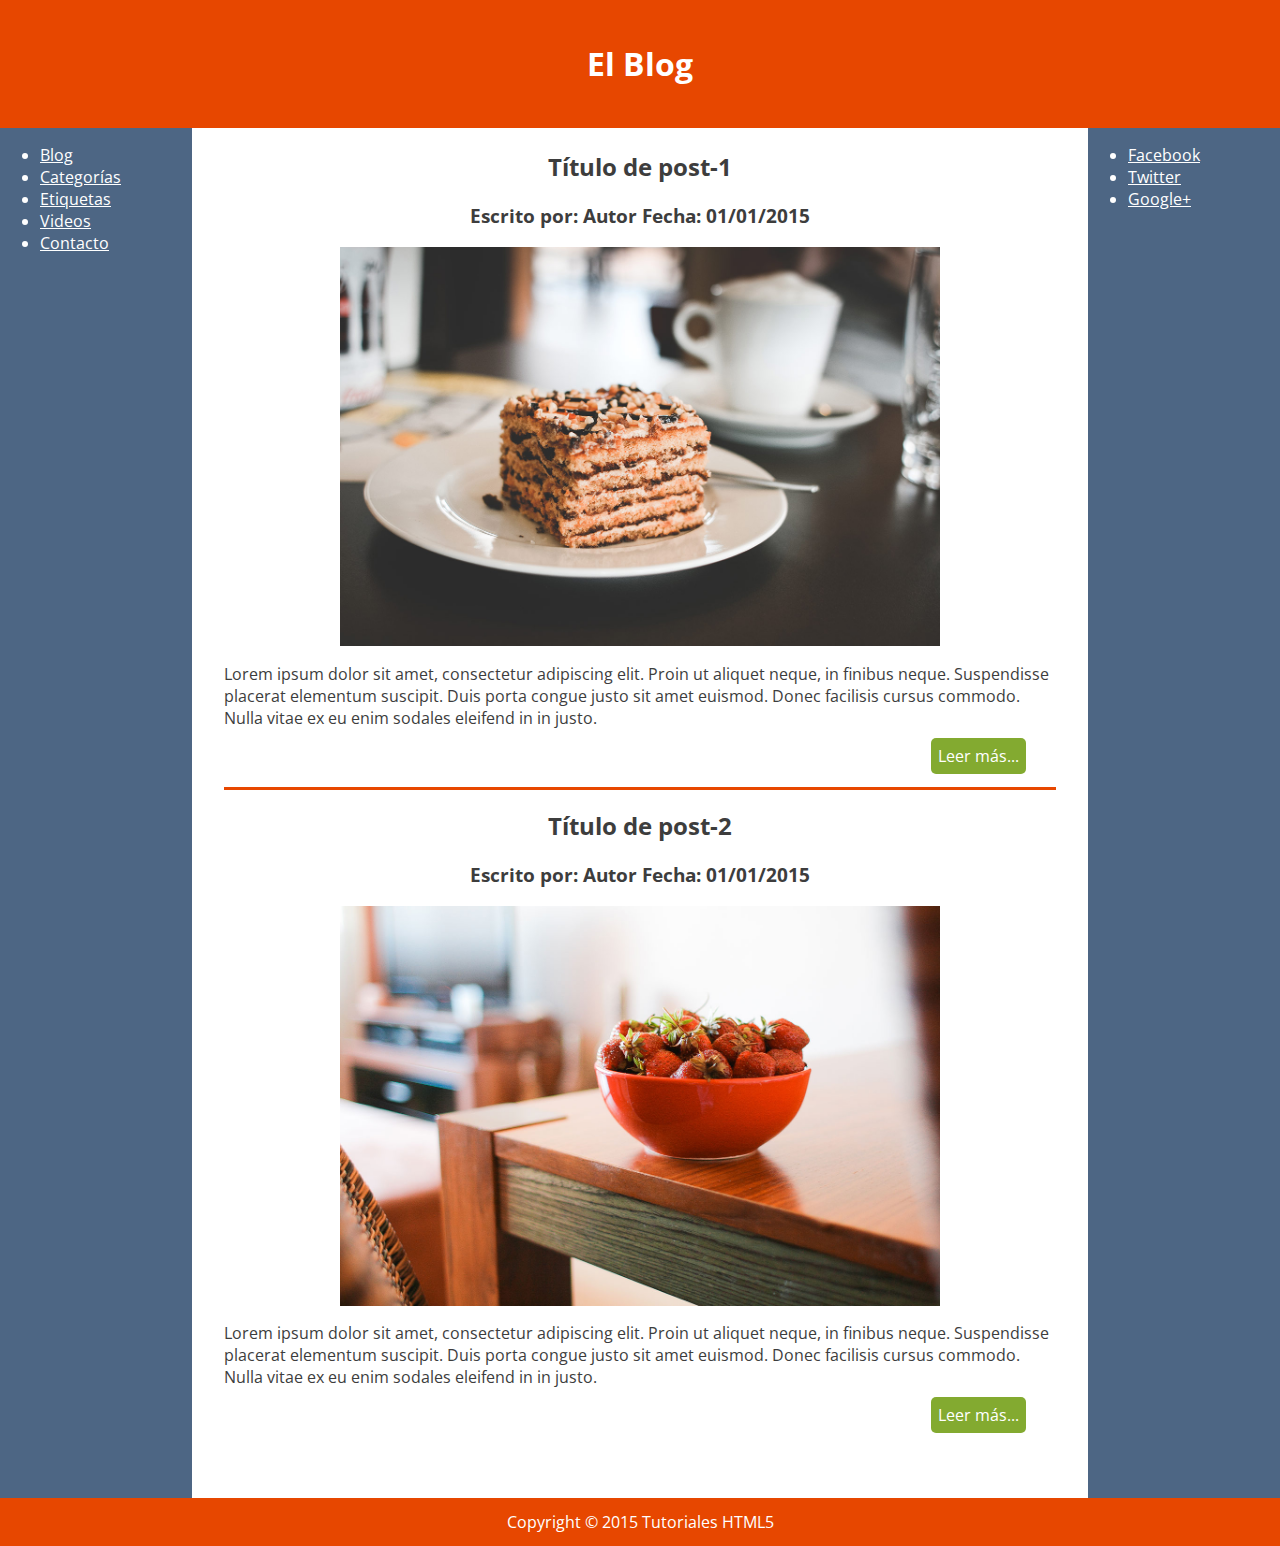
==== blog.html @ f097f1d2 "menu y sidebar dentro del div contenido" ====
<!DOCTYPE html>
<html>
    <head>
        <meta charset="utf-8" />
        <title>Tutoriales HTML5 - Blog</title>
        <link href='http://fonts.googleapis.com/css?family=Open+Sans:400,700,400italic,700italic' rel='stylesheet' type='text/css'>
        <link href="css/estilos.css" rel="stylesheet" type="text/css">
    </head>
    <body>
        <header class="titulo-pagina">
            <h1>El Blog</h1>
        </header>
        <div role="main" class="contenido">
            <nav class="menu">
                <ul>
                    <li><a href="#">Blog</a></li>
                    <li><a href="#">Categorías</a></li>
                    <li><a href="#">Etiquetas</a></li>
                    <li><a href="#">Videos</a></li>
                    <li><a href="#">Contacto</a></li>
                </ul>    
            </nav>
            <aside role="complementary" class="sidebar">
                <ul>
                    <li><a href="#">Facebook</a></li>
                    <li><a href="#">Twitter</a></li>
                    <li><a href="#">Google+</a></li>
                </ul>    
                <div class="anuncios"></div>
            </aside>
            <section class="contenedor-post">
                <header class="titulo-post">
                    <h2>Título de post-1</h2>
                    <h3>Escrito por: Autor Fecha: 01/01/2015</h3>
                </header>
                <div  class="imagen-post">
                    <img src="img/121.jpg"/>
                </div>    
                <article class="fragmento-post">
                    <p>Lorem ipsum dolor sit amet, consectetur adipiscing elit. Proin ut aliquet neque, in finibus neque. 
                        Suspendisse placerat elementum suscipit. Duis porta congue justo sit amet euismod. 
                        Donec facilisis cursus commodo. Nulla vitae ex eu enim sodales eleifend in in justo.</p>
                </article>
                <footer class="leer-mas"><a href="#">Leer más...</a></footer>
            </section>
            <section class="contenedor-post">
                <header class="titulo-post">
                    <h2>Título de post-2</h2>
                    <h3>Escrito por: Autor Fecha: 01/01/2015</h3>                    
                </header>
                <div  class="imagen-post">
                    <img src="img/16.jpg"/>
                </div>    
                <article class="fragmento-post">
                    <p>Lorem ipsum dolor sit amet, consectetur adipiscing elit. Proin ut aliquet neque, in finibus neque. 
                        Suspendisse placerat elementum suscipit. Duis porta congue justo sit amet euismod. 
                        Donec facilisis cursus commodo. Nulla vitae ex eu enim sodales eleifend in in justo.</p>
                </article>
                <footer class="leer-mas"><a href="#">Leer más...</a></footer>
            </section>
        </div>
        <footer class="footer">Copyright © 2015 Tutoriales HTML5</footer>
    </body>
</html>
---- css/estilos.css ----
/*ESTILOS PRINCIPALES*/
html{
    height: 100%;    
}

body{
    font-family: 'Open Sans', sans-serif;
    margin: 0;
    padding: 0;
    min-height: 100%;
    position: relative;
    padding-bottom: 100px;   
}

.titulo-pagina, .footer{
    background-color: #E74700;
    color: white;
    text-align: center;
}

.menu, .sidebar{
    background-color: #4D6684;
    color: white;
    width: 15%;
    margin-top: -22px;
}

.menu a, .sidebar a{
    color: white;
}

.titulo-pagina{
    line-height: 4;  
    margin-top: -21px;
}

.menu{
    float: left;
    bottom: 0;
    margin-top: 128px;
    position: absolute;
    top: 0;
}

.sidebar{
    left: 85%;
    bottom: 0;
    margin-top: 128px;
    position: absolute;
    top: 0;
}

.footer{
    width: 100%;
    position: absolute;
    line-height: 3;
    bottom: 0;

}

/*-----------------------------------------------------------------------------------------------------------------------------*/
/*PAGINA BLOG*/
.contenido{
    color: #3D3D3D;
    width: 100%;
    margin-left: auto;
    margin-right: auto;
    height: 100%;
}

.contenedor-post{
    margin-left: auto;
    margin-right: auto;
    border-bottom: 3px solid #E74700;
    width: 65%;
}

.contenedor-post:last-child{
    border-bottom: none;
}

.titulo-post{
    text-align: center;
}

.imagen-post{
    overflow: hidden;
    height: 400px;
    width: 600px;
    margin-left: auto;
    margin-right: auto;
}

.imagen-post img{
    transition: all 0.5s ease-in-out 0.1s;
    max-width: 100%;
}

.imagen-post img:hover{
    transform: scale(1.1);
}

.leer-mas{
    margin-bottom: 20px;
    margin-left: 85%;
}

.leer-mas a{
    color: white;    
    border: 1px solid transparent;
    border-radius: 5px;
    background-color: #83AA30; 
    padding: 6px;
    text-decoration: none;
}

.leer-mas a:hover{
    background-color: #526A1E;
}

/*-----------------------------------------------------------------------------------------------------------------------------*/
/*PAGINA POST*/


/*-----------------------------------------------------------------------------------------------------------------------------*/
/*PAGINA CONTACTO*/

.contacto{
    margin-left: auto;
    margin-right: auto;
    width: 65%;
}

.mensaje-contacto{
    background-color: #83aa30;
    border: 1px solid #83aa30;
    border-radius: 5px;
    color: white;
    margin-left: auto;
    margin-right: auto;
    margin-top: 40px;
    padding: 15px;
    text-align: center;
    width: 90%;
}

.formulario{
    width: 50%;
    margin-left: auto;
    margin-right: auto;
}

.boton-enviar{
    background-color: #83aa30;
    border: 1px solid #83aa30;
    border-radius: 5px;
    color: white;
    font-size: 15px;
    font-weight: bold;
    margin-left: 164px;
    margin-right: auto;
    padding: 6px;
    width: 100px;
}

.boton-enviar:hover{
    background-color: #526A1E;
    border-color: #526A1E;
}

#error-nombre, #error-email, #error-mensaje{
    color: red;
    font-weight: bold;
}

.mensaje-obligatorio{
    color: red;
    text-align: right;
}

input, textarea{
    font-family: 'Open Sans', sans-serif;
}

.asterisco, .asterisco-mensaje{
    color: red;
}

#nombre{
    margin-left: 5px;
}

#email{
    margin-left: 26px;
}

.asterisco-mensaje{
    float: right;
}
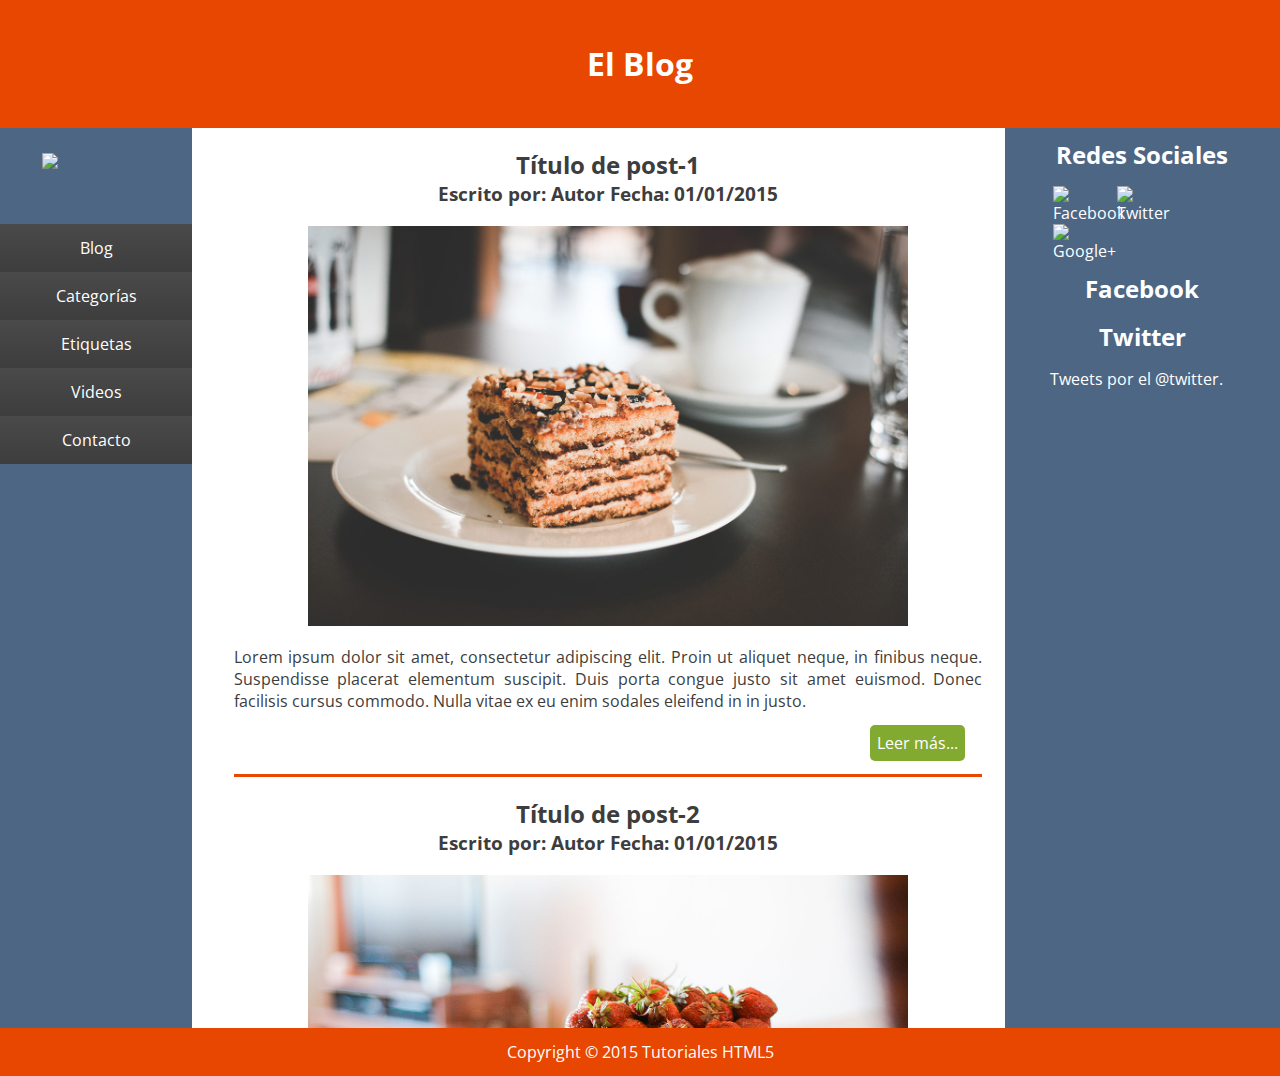
==== commit 84b196d6: "estilos de página/plugin sidebar/menu" ====
--- a/blog.html
+++ b/blog.html
@@ -5,6 +5,10 @@
         <title>Tutoriales HTML5 - Blog</title>
         <link href='http://fonts.googleapis.com/css?family=Open+Sans:400,700,400italic,700italic' rel='stylesheet' type='text/css'>
         <link href="css/estilos.css" rel="stylesheet" type="text/css">
+        <script type="application/javascript" src="javascript/jquery-1.11.3.min.js"></script>
+        <script type="application/javascript" src="javascript/menu.js"></script>
+        <script type="application/javascript" src="javascript/facebook.js"></script>
+        <script type="application/javascript" src="javascript/twitter.js"></script>
     </head>
     <body>
         <header class="titulo-pagina">
@@ -12,52 +16,97 @@
         </header>
         <div role="main" class="contenido">
             <nav class="menu">
+                <img class="logo" src="img/HTML5%20Logo.svg" />
                 <ul>
-                    <li><a href="#">Blog</a></li>
-                    <li><a href="#">Categorías</a></li>
-                    <li><a href="#">Etiquetas</a></li>
+                    <li><a href="blog.html">Blog</a></li>
+                    <li><span class="op-categorias">Categorías</span>
+                        <ul class="op-oculta">
+                            <li><a href="#">Tutoriales</a></li>
+                            <li><a href="#">Videotutoriales</a></li>
+                        </ul>
+                    </li>
+                    <li><span class="op-etiquetas">Etiquetas</span>
+                        <ul class="op-oculta">
+                            <li><a href="#">HTML5</a></li>
+                            <li><a href="#">CSS</a></li>
+                            <li><a href="#">Tutoriales</a></li>
+                            <li><a href="#">Videotutoriales</a></li>
+                        </ul>
+                    </li>
                     <li><a href="#">Videos</a></li>
-                    <li><a href="#">Contacto</a></li>
+                    <li><a href="contacto.html">Contacto</a></li>
                 </ul>    
             </nav>
+            <div class="wrap">
+                <section class="contenedor-post">
+                    <header class="titulo-post">
+                        <h2>Título de post-1</h2>
+                        <h3>Escrito por: Autor Fecha: 01/01/2015</h3>
+                    </header>
+                    <div  class="imagen-post">
+                        <img src="img/121.jpg"/>
+                    </div>    
+                    <article class="fragmento-post">
+                        <p>Lorem ipsum dolor sit amet, consectetur adipiscing elit. Proin ut aliquet neque, in finibus neque. 
+                            Suspendisse placerat elementum suscipit. Duis porta congue justo sit amet euismod. 
+                            Donec facilisis cursus commodo. Nulla vitae ex eu enim sodales eleifend in in justo.</p>
+                    </article>
+                    <footer class="leer-mas"><a href="#">Leer más...</a></footer>
+                </section>
+                <section class="contenedor-post">
+                    <header class="titulo-post">
+                        <h2>Título de post-2</h2>
+                        <h3>Escrito por: Autor Fecha: 01/01/2015</h3>                    
+                    </header>
+                    <div  class="imagen-post">
+                        <img src="img/16.jpg"/>
+                    </div>    
+                    <article class="fragmento-post">
+                        <p>Lorem ipsum dolor sit amet, consectetur adipiscing elit. Proin ut aliquet neque, in finibus neque. 
+                            Suspendisse placerat elementum suscipit. Duis porta congue justo sit amet euismod. 
+                            Donec facilisis cursus commodo. Nulla vitae ex eu enim sodales eleifend in in justo.</p>
+                    </article>
+                    <footer class="leer-mas"><a href="#">Leer más...</a></footer>
+                </section>
+                <section class="contenedor-post">
+                    <header class="titulo-post">
+                        <h2>Título de post-3</h2>
+                        <h3>Escrito por: Autor Fecha: 01/01/2015</h3>
+                    </header>
+                    <div  class="imagen-post">
+                        <img src="img/121.jpg"/>
+                    </div>    
+                    <article class="fragmento-post">
+                        <p>Lorem ipsum dolor sit amet, consectetur adipiscing elit. Proin ut aliquet neque, in finibus neque. 
+                            Suspendisse placerat elementum suscipit. Duis porta congue justo sit amet euismod. 
+                            Donec facilisis cursus commodo. Nulla vitae ex eu enim sodales eleifend in in justo.</p>
+                    </article>
+                    <footer class="leer-mas"><a href="#">Leer más...</a></footer>
+                </section>    
+            </div>
             <aside role="complementary" class="sidebar">
-                <ul>
-                    <li><a href="#">Facebook</a></li>
-                    <li><a href="#">Twitter</a></li>
-                    <li><a href="#">Google+</a></li>
-                </ul>    
+                <div class = "redes-sociales">
+                    <h2>Redes Sociales</h2>
+                    <ul>
+                        <li><a href="#"><img src="img/facebook-square.svg" title="Facebook" /></a></li>
+                        <li><a href="#"><img src="img/twitter.svg" title="Twitter" /></a></li>
+                        <li><a href="#"><img src="img/googleplus-square.svg"  title="Google+" /></a></li>
+                    </ul>    
+                </div>
+                <div class="redes-sociales">
+                    <h2>Facebook</h2>
+                    <div class="facebook">
+                        <div class="facebook"><div class="fb-page" data-href="https://www.facebook.com/facebook"
+   data-height = "130" data-hide-cover="false" data-show-facepile="false" 
+  data-show-posts="false"></div></div>                        
+                    </div>
+                    <h2>Twitter</h2>
+                    <div class="twitter">
+                        <a class="twitter-timeline"  href="https://twitter.com/twitter" data-widget-id="607341959796002816">Tweets por el @twitter.</a>                 
+                    </div>
+                </div>
                 <div class="anuncios"></div>
             </aside>
-            <section class="contenedor-post">
-                <header class="titulo-post">
-                    <h2>Título de post-1</h2>
-                    <h3>Escrito por: Autor Fecha: 01/01/2015</h3>
-                </header>
-                <div  class="imagen-post">
-                    <img src="img/121.jpg"/>
-                </div>    
-                <article class="fragmento-post">
-                    <p>Lorem ipsum dolor sit amet, consectetur adipiscing elit. Proin ut aliquet neque, in finibus neque. 
-                        Suspendisse placerat elementum suscipit. Duis porta congue justo sit amet euismod. 
-                        Donec facilisis cursus commodo. Nulla vitae ex eu enim sodales eleifend in in justo.</p>
-                </article>
-                <footer class="leer-mas"><a href="#">Leer más...</a></footer>
-            </section>
-            <section class="contenedor-post">
-                <header class="titulo-post">
-                    <h2>Título de post-2</h2>
-                    <h3>Escrito por: Autor Fecha: 01/01/2015</h3>                    
-                </header>
-                <div  class="imagen-post">
-                    <img src="img/16.jpg"/>
-                </div>    
-                <article class="fragmento-post">
-                    <p>Lorem ipsum dolor sit amet, consectetur adipiscing elit. Proin ut aliquet neque, in finibus neque. 
-                        Suspendisse placerat elementum suscipit. Duis porta congue justo sit amet euismod. 
-                        Donec facilisis cursus commodo. Nulla vitae ex eu enim sodales eleifend in in justo.</p>
-                </article>
-                <footer class="leer-mas"><a href="#">Leer más...</a></footer>
-            </section>
         </div>
         <footer class="footer">Copyright © 2015 Tutoriales HTML5</footer>
     </body>
--- a/css/estilos.css
+++ b/css/estilos.css
@@ -1,15 +1,13 @@
-/*ESTILOS PRINCIPALES*/
-html{
-    height: 100%;    
-}
-
-body{
-    font-family: 'Open Sans', sans-serif;
+/*ESTILOS PRINCIPALES----------------------------------------------------------------------------------------------------------------*/
+*{
     margin: 0;
     padding: 0;
-    min-height: 100%;
-    position: relative;
-    padding-bottom: 100px;   
+}
+
+html, body{
+    font-family: 'Open Sans', sans-serif;
+    height: 100%;
+    color: #3D3D3D;       
 }
 
 .titulo-pagina, .footer{
@@ -18,61 +16,139 @@
     text-align: center;
 }
 
-.menu, .sidebar{
-    background-color: #4D6684;
-    color: white;
-    width: 15%;
-    margin-top: -22px;
-}
-
-.menu a, .sidebar a{
-    color: white;
-}
-
 .titulo-pagina{
-    line-height: 4;  
-    margin-top: -21px;
-}
-
-.menu{
-    float: left;
-    bottom: 0;
-    margin-top: 128px;
-    position: absolute;
-    top: 0;
-}
-
-.sidebar{
-    left: 85%;
-    bottom: 0;
-    margin-top: 128px;
-    position: absolute;
-    top: 0;
+    line-height: 4;      
 }
 
 .footer{
     width: 100%;
     position: absolute;
     line-height: 3;
+    clear: both;
+}
+
+.logo{
+    margin-left: 42px;
+    margin-top: 25px;
+    width: 120px;
+}
+
+.contenido{
+    height: 100%;
+    
+}
+
+.wrap{
+    display: inline-block;
+    float: left;
+    margin-left: auto;
+    margin-right: auto;
+    max-height: 100%;
+    width: 65%;
+    overflow-y: scroll;
+}
+
+/*Columna Izquierda (Menú)*/
+.menu{
+    background-color: #4D6684;
+    color: white;
+    width: 15%;
+    float: left;
+    height:100%;
+}
+
+.menu a, .sidebar a{
+    color: white;
+    text-decoration: none;
+}
+
+.menu li{
+    list-style-type: none;
+    line-height: 3;
+    text-align: center;
+    background: linear-gradient(#4A4A4A, #3D3D3D);
+}
+
+.menu li.active ul{
+    display: block;
+    
+}
+
+.menu ul{
+    margin-top: 50px;
+    padding: 0;
+    text-align: center;
+    border-top-right-radius: 5px;
+    border-top-left-radius: 5px;
+}
+
+.menu ul ul.op-oculta{
+    display: none;
+    margin-top: 0;
+    
+}
+
+.op-categorias, .op-etiquetas{
+    cursor: pointer;
+}
+
+.op-oculta li a, .op-oculta li a{
+    display: block;
+    transition: all 0.15s;  
+    background-color: #898989;
+}
+
+.op-oculta li a:hover, .op-oculta a:hover{
+    background: #1499D3;
+    border-left: 5px solid #E74700;
+}
+
+
+/*Columna Derecha (Sidebar)*/
+.sidebar{
+    background-color: #4D6684;
+    color: white;
+    width: 21.5%;    
+    float: left;
+    height: 100%;
+    margin-left: -1.5%;
+}
+
+.sidebar h2{
+    text-align: center;
+    margin-bottom: 15px;
+    margin-top: 10px;
+}
+
+.sidebar ul{
+    padding: 0;
+    width: 65%;
+    margin-left: auto;
+    margin-right: auto;
+}
+
+.sidebar ul li{
+    list-style-type: none;
+    width: 60px;
+    margin-right: auto;
+    margin-left: auto;
+    display: inline-block;
+}
+
+.twitter{
     bottom: 0;
-
-}
-
-/*-----------------------------------------------------------------------------------------------------------------------------*/
+    margin-left: auto;
+    margin-right: auto;
+    width: 185px;
+}
+
 /*PAGINA BLOG*/
-.contenido{
-    color: #3D3D3D;
-    width: 100%;
-    margin-left: auto;
-    margin-right: auto;
-    height: 100%;
-}
-
 .contenedor-post{
-    margin-left: auto;
-    margin-right: auto;
-    border-bottom: 3px solid #E74700;
-    width: 65%;
+    border-bottom: 3px solid #e74700;
+    margin-left: auto;
+    margin-right: auto;
+    width: 90%;
+    margin-top: 20px;
 }
 
 .contenedor-post:last-child{
@@ -89,6 +165,7 @@
     width: 600px;
     margin-left: auto;
     margin-right: auto;
+    margin-top: 20px;
 }
 
 .imagen-post img{
@@ -98,6 +175,12 @@
 
 .imagen-post img:hover{
     transform: scale(1.1);
+}
+
+.fragmento-post{
+    margin-bottom: 20px;
+    margin-top: 20px;
+    text-align: justify;
 }
 
 .leer-mas{
@@ -118,17 +201,82 @@
     background-color: #526A1E;
 }
 
-/*-----------------------------------------------------------------------------------------------------------------------------*/
-/*PAGINA POST*/
-
-
-/*-----------------------------------------------------------------------------------------------------------------------------*/
-/*PAGINA CONTACTO*/
-
+/*PAGINA POST------------------------------------------------------------------------------------------------------------------*/
+.post, .comentarios{
+    margin-left: auto;
+    margin-right: auto;
+    width: 90%;
+}
+
+.post{
+    border-bottom: 3px solid #E74700;
+}
+
+.post header{
+    margin-bottom: 10px;
+    margin-top: 20px;
+    font-style: oblique;
+}
+
+.contenido-post{
+    margin-top: 15px;
+    text-align: justify;
+}
+
+.categorias, .etiquetas, .recomendaciones{
+    margin-top: 15px;
+}
+
+.categorias ul, .etiquetas ul, .recomendaciones ul{
+    list-style-type: none;
+}
+
+.categorias ul li, .etiquetas ul li{
+    display: inline;
+    margin-right: 10px;
+}
+
+.recomendaciones{
+    margin-bottom: 20px;
+}
+
+.recomendaciones ul{
+}
+
+#comentarios-enviados h3{
+    color: #E74700;
+}
+
+.comentario{
+    border-bottom: 2px solid #83AA30;
+    margin-top: 10px;
+}
+
+.comentario:last-child{
+    border-bottom: none;
+}
+
+.formulario-comentarios{
+    width: 55%;
+    margin-left: auto;
+    margin-right: auto;
+}
+
+.formulario-comentarios p{
+    margin-bottom: 15px;
+}
+
+.categorias h4, .etiquetas h4, .recomendaciones h4{
+    color: #83AA30;    
+}
+
+
+
+/*PAGINA CONTACTO--------------------------------------------------------------------------------------------------------------*/
 .contacto{
     margin-left: auto;
     margin-right: auto;
-    width: 65%;
+    margin-top: 30px;
 }
 
 .mensaje-contacto{
@@ -138,7 +286,7 @@
     color: white;
     margin-left: auto;
     margin-right: auto;
-    margin-top: 40px;
+    //margin-top: 40px;
     padding: 15px;
     text-align: center;
     width: 90%;
@@ -148,7 +296,17 @@
     width: 50%;
     margin-left: auto;
     margin-right: auto;
-}
+    margin-top: 20px;
+}
+
+.formulario label{
+    font-weight: bold;
+}
+
+.formulario p{
+    margin-bottom: 15px;
+}
+
 
 .boton-enviar{
     background-color: #83aa30;
@@ -161,6 +319,7 @@
     margin-right: auto;
     padding: 6px;
     width: 100px;
+    margin-top: 20px;
 }
 
 .boton-enviar:hover{
@@ -176,14 +335,34 @@
 .mensaje-obligatorio{
     color: red;
     text-align: right;
+    font-weight: bold;
+}
+
+input{
+    font-size: 15px;
 }
 
 input, textarea{
     font-family: 'Open Sans', sans-serif;
+    
+}
+
+
+input:focus:invalid, textarea:focus:invalid{
+    background: #fff url(../img/invalid.png) no-repeat 98% center;
+    box-shadow: 0 0 5px #d45252;
+    border-color: #b03535
+}
+
+input:focus:valid, textarea:focus:valid{
+    background: #fff url(../img/valid.png) no-repeat 98% center;
+    box-shadow: 0 0 5px #5cd053;
+    border-color: #28921f;
 }
 
 .asterisco, .asterisco-mensaje{
     color: red;
+    font-weight: bold;
 }
 
 #nombre{
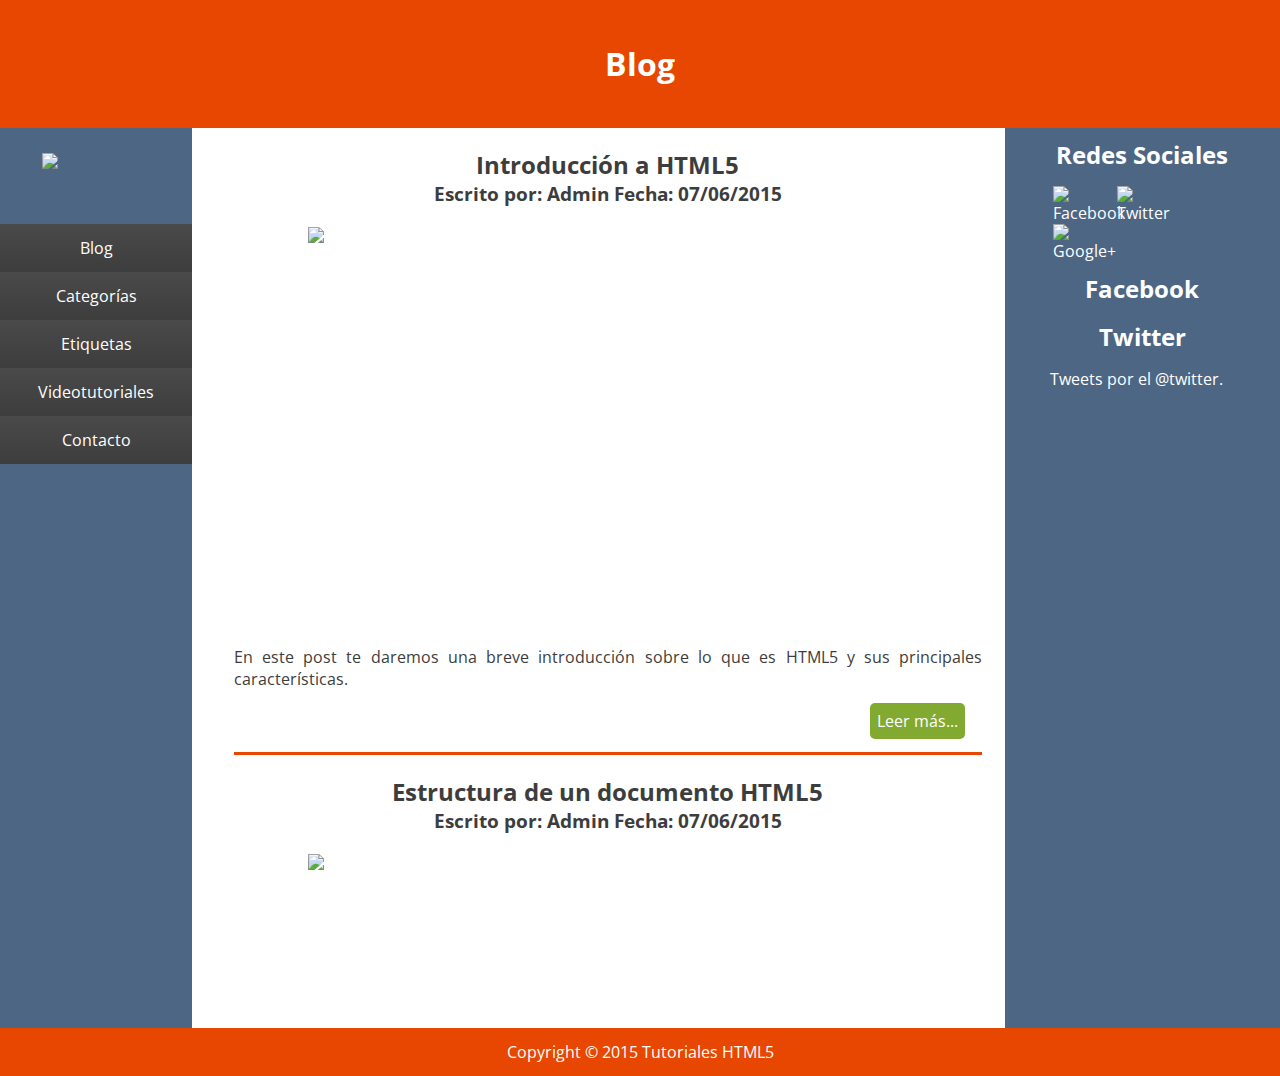
==== commit e47bc99e: "creación de posts" ====
--- a/blog.html
+++ b/blog.html
@@ -9,10 +9,11 @@
         <script type="application/javascript" src="javascript/menu.js"></script>
         <script type="application/javascript" src="javascript/facebook.js"></script>
         <script type="application/javascript" src="javascript/twitter.js"></script>
+        <link rel="icon" href="img/favicon.ico">
     </head>
     <body>
         <header class="titulo-pagina">
-            <h1>El Blog</h1>
+            <h1>Blog</h1>
         </header>
         <div role="main" class="contenido">
             <nav class="menu">
@@ -33,56 +34,77 @@
                             <li><a href="#">Videotutoriales</a></li>
                         </ul>
                     </li>
-                    <li><a href="#">Videos</a></li>
+                    <li><a href="#">Videotutoriales</a></li>
                     <li><a href="contacto.html">Contacto</a></li>
                 </ul>    
             </nav>
             <div class="wrap">
                 <section class="contenedor-post">
                     <header class="titulo-post">
-                        <h2>Título de post-1</h2>
-                        <h3>Escrito por: Autor Fecha: 01/01/2015</h3>
+                        <h2>Introducción a HTML5</h2>
+                        <h3>Escrito por: Admin Fecha: 07/06/2015</h3>
                     </header>
                     <div  class="imagen-post">
-                        <img src="img/121.jpg"/>
+                        <img src="img/HTML5_sticker.svg"/>
                     </div>    
                     <article class="fragmento-post">
-                        <p>Lorem ipsum dolor sit amet, consectetur adipiscing elit. Proin ut aliquet neque, in finibus neque. 
-                            Suspendisse placerat elementum suscipit. Duis porta congue justo sit amet euismod. 
-                            Donec facilisis cursus commodo. Nulla vitae ex eu enim sodales eleifend in in justo.</p>
+                        <p>En este post te daremos una breve introducción sobre lo que es HTML5 y sus principales características.</p>
                     </article>
-                    <footer class="leer-mas"><a href="#">Leer más...</a></footer>
+                    <footer class="leer-mas"><a href="intro-html5.html">Leer más...</a></footer>
                 </section>
                 <section class="contenedor-post">
                     <header class="titulo-post">
-                        <h2>Título de post-2</h2>
-                        <h3>Escrito por: Autor Fecha: 01/01/2015</h3>                    
+                        <h2>Estructura de un documento HTML5</h2>
+                        <h3>Escrito por: Admin Fecha: 07/06/2015</h3>                    
                     </header>
                     <div  class="imagen-post">
-                        <img src="img/16.jpg"/>
+                        <img src="img/html5_estruct.png" />
                     </div>    
                     <article class="fragmento-post">
-                        <p>Lorem ipsum dolor sit amet, consectetur adipiscing elit. Proin ut aliquet neque, in finibus neque. 
-                            Suspendisse placerat elementum suscipit. Duis porta congue justo sit amet euismod. 
-                            Donec facilisis cursus commodo. Nulla vitae ex eu enim sodales eleifend in in justo.</p>
+                        <p>Ya hemos aprendido las nuevas características sobre el html5 y como migrar a este nuevo lenguage. Pero... <strong><i>¿Qué estructura debo seguir en mi código?</i></strong>
+                        </p>
                     </article>
-                    <footer class="leer-mas"><a href="#">Leer más...</a></footer>
+                    <footer class="leer-mas"><a href="estructura-html5.html">Leer más...</a></footer>
                 </section>
                 <section class="contenedor-post">
                     <header class="titulo-post">
-                        <h2>Título de post-3</h2>
-                        <h3>Escrito por: Autor Fecha: 01/01/2015</h3>
+                        <h2>Introducción a CSS3</h2>
+                        <h3>Escrito por: Admin Fecha: 07/06/2015</h3>
                     </header>
                     <div  class="imagen-post">
-                        <img src="img/121.jpg"/>
+                        <img src="img/CSS3_sticker.svg"/>
                     </div>    
                     <article class="fragmento-post">
-                        <p>Lorem ipsum dolor sit amet, consectetur adipiscing elit. Proin ut aliquet neque, in finibus neque. 
-                            Suspendisse placerat elementum suscipit. Duis porta congue justo sit amet euismod. 
-                            Donec facilisis cursus commodo. Nulla vitae ex eu enim sodales eleifend in in justo.</p>
+                        <p>Así como el HTML5, CSS3 tiene nuevas características muy interesantes. Te invitamos a conocerlas.</p>
                     </article>
-                    <footer class="leer-mas"><a href="#">Leer más...</a></footer>
-                </section>    
+                    <footer class="leer-mas"><a href="intro-css3.html">Leer más...</a></footer>
+                </section>
+                <section class="contenedor-post">
+                    <header class="titulo-post">
+                        <h2>Dibujando con Canvas en HTML5</h2>
+                        <h3>Escrito por: Admin Fecha: 07/06/2015</h3>
+                    </header>
+                    <div  class="imagen-post">
+                        <img src="img/html5_canvas.png"/>
+                    </div>    
+                    <article class="fragmento-post">
+                        <p>El siguiente video te dará una pequeña introducción sobre como realizar dibujos con Canvas.</p>
+                    </article>
+                    <footer class="leer-mas"><a href="video-canvas.html">Leer más...</a></footer>
+                </section>
+                <section class="contenedor-post">
+                    <header class="titulo-post">
+                        <h2>Propiedad border-radius</h2>
+                        <h3>Escrito por: Admin Fecha: 01/01/2015</h3>
+                    </header>
+                    <div  class="imagen-post">
+                        <img src="img/border-radius.png"/>
+                    </div>    
+                    <article class="fragmento-post">
+                        <p>Una nueva propiedad introducida en CSS3, es el border radius, el cual nos permite dar un aspecto redondeado a las esquinas de nuestros elementos. En este post, te enseñamos como hacerlo.</p>
+                    </article>
+                    <footer class="leer-mas"><a href="border-radius.html">Leer más...</a></footer>
+                </section>  
             </div>
             <aside role="complementary" class="sidebar">
                 <div class = "redes-sociales">
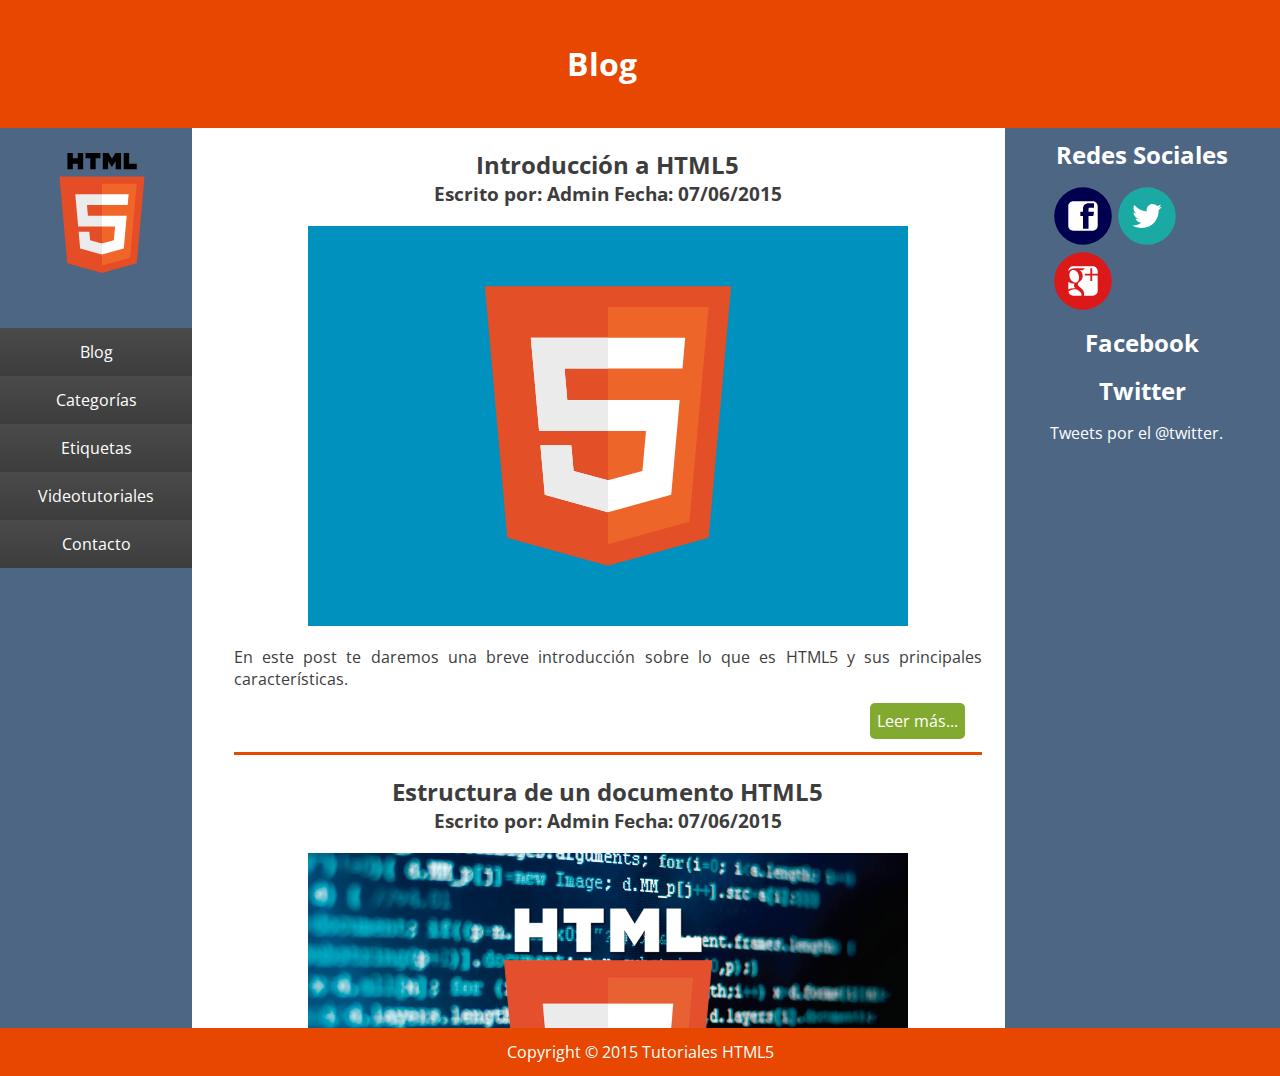
==== commit 538e5978: "se agregaron enlaces varios" ====
--- a/blog.html
+++ b/blog.html
@@ -22,19 +22,19 @@
                     <li><a href="blog.html">Blog</a></li>
                     <li><span class="op-categorias">Categorías</span>
                         <ul class="op-oculta">
-                            <li><a href="#">Tutoriales</a></li>
-                            <li><a href="#">Videotutoriales</a></li>
+                            <li><a href="tutoriales.html">Tutoriales</a></li>
+                            <li><a href="videos.html">Videotutoriales</a></li>
                         </ul>
                     </li>
                     <li><span class="op-etiquetas">Etiquetas</span>
                         <ul class="op-oculta">
-                            <li><a href="#">HTML5</a></li>
-                            <li><a href="#">CSS</a></li>
-                            <li><a href="#">Tutoriales</a></li>
-                            <li><a href="#">Videotutoriales</a></li>
+                            <li><a href="etiqueta-html5.html">HTML5</a></li>
+                            <li><a href="etiqueta-css.html">CSS</a></li>
+                            <li><a href="tutoriales.html">Tutoriales</a></li>
+                            <li><a href="videos.html">Videotutoriales</a></li>
                         </ul>
                     </li>
-                    <li><a href="#">Videotutoriales</a></li>
+                    <li><a href="videos.html">Videotutoriales</a></li>
                     <li><a href="contacto.html">Contacto</a></li>
                 </ul>    
             </nav>
@@ -110,9 +110,9 @@
                 <div class = "redes-sociales">
                     <h2>Redes Sociales</h2>
                     <ul>
-                        <li><a href="#"><img src="img/facebook-square.svg" title="Facebook" /></a></li>
-                        <li><a href="#"><img src="img/twitter.svg" title="Twitter" /></a></li>
-                        <li><a href="#"><img src="img/googleplus-square.svg"  title="Google+" /></a></li>
+                        <li><a href="https://www.facebook.com"><img src="img/facebook-square.svg" title="Facebook" /></a></li>
+                        <li><a href="https://twitter.com/"><img src="img/twitter.svg" title="Twitter" /></a></li>
+                        <li><a href="https://plus.google.com/"><img src="img/googleplus-square.svg"  title="Google+" /></a></li>
                     </ul>    
                 </div>
                 <div class="redes-sociales">
--- a/css/estilos.css
+++ b/css/estilos.css
@@ -18,6 +18,10 @@
 
 .titulo-pagina{
     line-height: 4;      
+}
+
+.titulo-pagina h1{
+    margin-left: -6%      
 }
 
 .footer{
@@ -142,10 +146,10 @@
     width: 185px;
 }
 
-/*PAGINA BLOG*/
+/*PAGINA BLOG---------------------------------------------------------------------------------------------------------------------*/
 .contenedor-post{
     border-bottom: 3px solid #e74700;
-    margin-left: auto;
+    margin-left: 5%;
     margin-right: auto;
     width: 90%;
     margin-top: 20px;
@@ -203,7 +207,7 @@
 
 /*PAGINA POST------------------------------------------------------------------------------------------------------------------*/
 .post, .comentarios{
-    margin-left: auto;
+    margin-left: 5%;
     margin-right: auto;
     width: 90%;
 }
@@ -221,6 +225,21 @@
 .contenido-post{
     margin-top: 15px;
     text-align: justify;
+    border-bottom: 2px dotted #e74700;
+}
+
+.contenido-post img{
+    margin-left: 22%;
+    width: 60%;
+}
+
+.contenido-post ul{
+    margin-left: 10%;
+    margin-right: 10%;
+}
+
+.contenido-post video{
+    margin-left: 10%;
 }
 
 .categorias, .etiquetas, .recomendaciones{
@@ -234,13 +253,43 @@
 .categorias ul li, .etiquetas ul li{
     display: inline;
     margin-right: 10px;
+    font-weight: bold;
+}
+
+.categorias ul li a, .etiquetas ul li a{
+    text-decoration: none;
+    color: #E74700;
+}
+
+.categorias ul li a:hover, .etiquetas ul li a:hover{
+    color: #AA3400;
 }
 
 .recomendaciones{
     margin-bottom: 20px;
 }
 
-.recomendaciones ul{
+.recomendaciones ul li{
+    margin-bottom: 10px;
+    font-weight: bold;
+}
+
+.recomendaciones ul li a{
+    margin-left: 5px;
+    text-decoration: none;
+    color: #E74700;
+}
+
+.recomendaciones ul li a:hover{
+    color: #AA3400;
+}
+
+.recomendaciones ul li i{
+    color: #4d6684;
+}
+
+#mensaje-comentarios{
+    margin-bottom: 20px;
 }
 
 #comentarios-enviados h3{
@@ -267,10 +316,73 @@
 }
 
 .categorias h4, .etiquetas h4, .recomendaciones h4{
-    color: #83AA30;    
-}
-
-
+    color: #83AA30;  
+    margin-bottom: 10px;
+}
+
+pre.post-1{
+    background-color: #3d3d3d;
+    border: 1px solid black;
+    border-radius: 5px;
+    color: white;
+    font-weight: bold;
+    margin-left: auto;
+    margin-right: auto;
+    padding: 17px;
+    width: 80%;
+}
+
+pre.post-2{
+    background-color: #3d3d3d;
+    border: 1px solid black;
+    border-radius: 5px;
+    color: white;
+    font-weight: bold;
+    margin-left: auto;
+    margin-right: auto;
+    padding: 17px;
+    width: 12%;
+    text-align: center;
+}
+
+.ejemplo-1, .ejemplo-2, .ejemplo-3{
+    text-align: center;
+    margin-left: 30%;
+    margin-top: 20px;
+}
+
+.ejemplo-1{
+    border-radius: 25px;
+    background: #8AC007;
+    padding: 20px;
+    width: 200px;
+    height: 150px; 
+}
+
+.ejemplo-2{
+    border-radius: 25px;
+    border: 2px solid #8AC007;
+    padding: 20px;
+    width: 200px;
+    height: 150px; 
+}
+
+.ejemplo-3{
+    border-radius: 25px;
+    background: url(../img/gray.jpg);
+    background-position: left top;
+    background-repeat: repeat;
+    padding: 20px;
+    width: 200px;
+    height: 150px;
+    color: white;
+}
+
+.logo-canvas{
+    margin-left: auto;
+    margin-right: auto;
+    width: 36%;
+}
 
 /*PAGINA CONTACTO--------------------------------------------------------------------------------------------------------------*/
 .contacto{
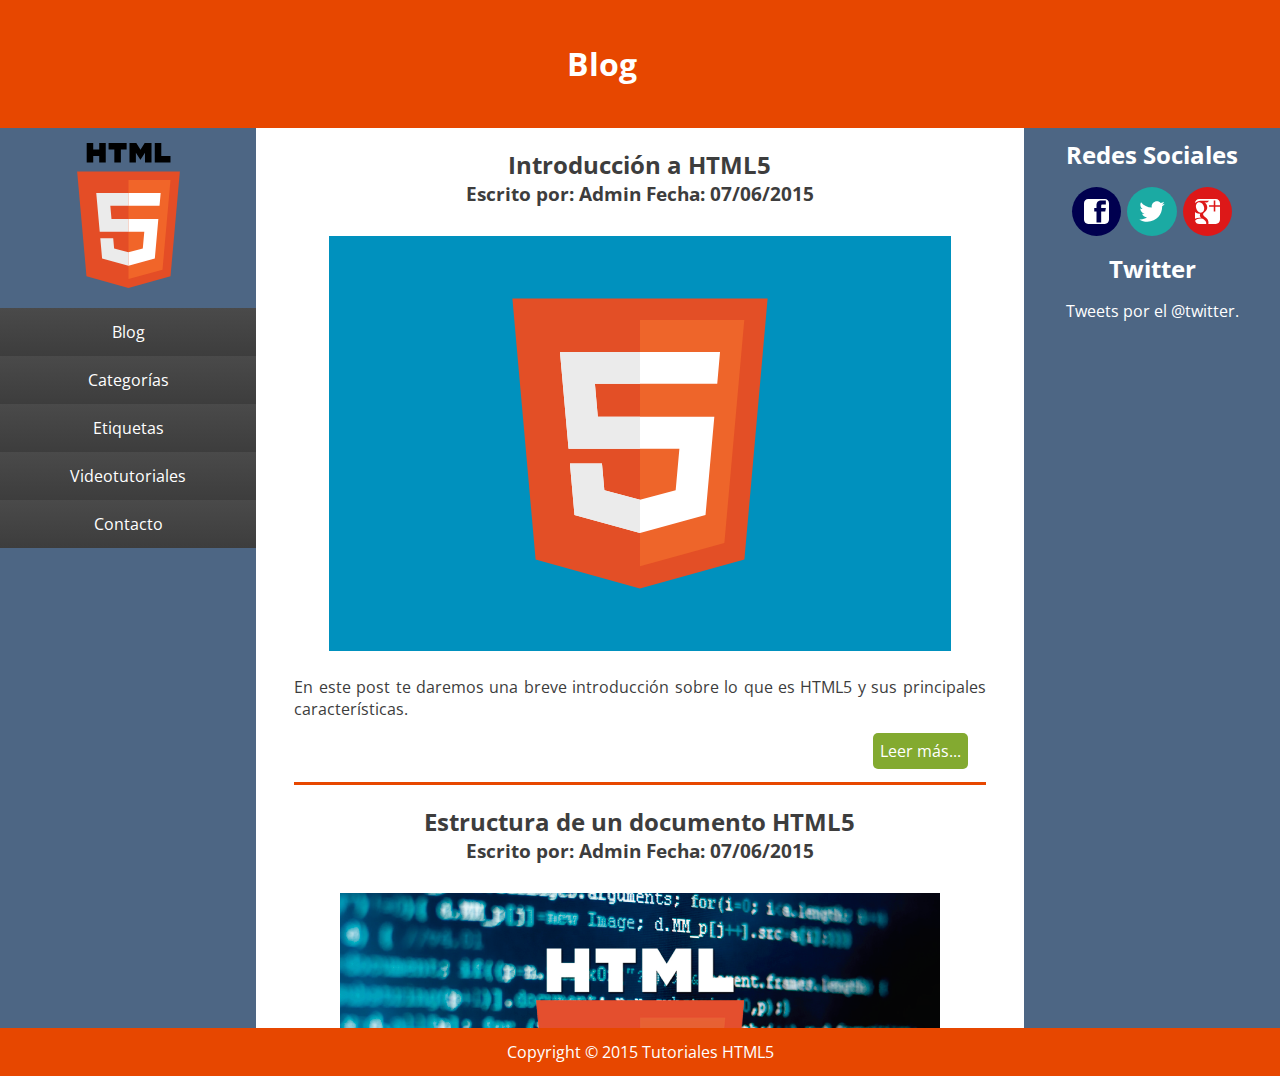
==== commit d66c5abf: "Primera Version Responsivo" ====
--- a/blog.html
+++ b/blog.html
@@ -95,7 +95,7 @@
                 <section class="contenedor-post">
                     <header class="titulo-post">
                         <h2>Propiedad border-radius</h2>
-                        <h3>Escrito por: Admin Fecha: 01/01/2015</h3>
+                        <h3>Escrito por: Admin Fecha: 07/06/2015</h3>
                     </header>
                     <div  class="imagen-post">
                         <img src="img/border-radius.png"/>
@@ -104,7 +104,33 @@
                         <p>Una nueva propiedad introducida en CSS3, es el border radius, el cual nos permite dar un aspecto redondeado a las esquinas de nuestros elementos. En este post, te enseñamos como hacerlo.</p>
                     </article>
                     <footer class="leer-mas"><a href="border-radius.html">Leer más...</a></footer>
-                </section>  
+                </section>
+                <section class="contenedor-post">
+                    <header class="titulo-post">
+                        <h2>Usando etiqueta Form en HTML5 (nuevos elementos)</h2>
+                        <h3>Escrito por: Admin Fecha: 07/06/2015</h3>
+                    </header>
+                    <div  class="imagen-post">
+                        <img src="img/html5_formularios.png"/>
+                    </div>    
+                    <article class="fragmento-post">
+                        <p>El siguiente video menciona elementos adicionales del HTML5 utilizado en formularios.</p>
+                    </article>
+                    <footer class="leer-mas"><a href="video-form.html">Leer más...</a></footer>
+                </section> 
+                <section class="contenedor-post">
+                    <header class="titulo-post">
+                        <h2>Usando etiqueta Nav en HTML5</h2>
+                        <h3>Escrito por: Admin Fecha: 07/06/2015</h3>
+                    </header>
+                    <div  class="imagen-post">
+                        <img src="img/html5_nav.png"/>
+                    </div>    
+                    <article class="fragmento-post">
+                        <p> El siguiente video menciona sobre el uso básico de la etiqueta Nav.</p>
+                    </article>
+                    <footer class="leer-mas"><a href="video-nav.html">Leer más...</a></footer>
+                </section> 
             </div>
             <aside role="complementary" class="sidebar">
                 <div class = "redes-sociales">
@@ -116,12 +142,6 @@
                     </ul>    
                 </div>
                 <div class="redes-sociales">
-                    <h2>Facebook</h2>
-                    <div class="facebook">
-                        <div class="facebook"><div class="fb-page" data-href="https://www.facebook.com/facebook"
-   data-height = "130" data-hide-cover="false" data-show-facepile="false" 
-  data-show-posts="false"></div></div>                        
-                    </div>
                     <h2>Twitter</h2>
                     <div class="twitter">
                         <a class="twitter-timeline"  href="https://twitter.com/twitter" data-widget-id="607341959796002816">Tweets por el @twitter.</a>                 
--- a/css/estilos.css
+++ b/css/estilos.css
@@ -31,10 +31,10 @@
     clear: both;
 }
 
-.logo{
-    margin-left: 42px;
-    margin-top: 25px;
-    width: 120px;
+.logo {
+    margin-top: 15px;
+    text-align: center;
+    width: 145px;
 }
 
 .contenido{
@@ -48,7 +48,7 @@
     margin-left: auto;
     margin-right: auto;
     max-height: 100%;
-    width: 65%;
+    width: 60%;
     overflow-y: scroll;
 }
 
@@ -56,9 +56,10 @@
 .menu{
     background-color: #4D6684;
     color: white;
-    width: 15%;
+    width: 20%;
     float: left;
     height:100%;
+    text-align: center;
 }
 
 .menu a, .sidebar a{
@@ -79,7 +80,7 @@
 }
 
 .menu ul{
-    margin-top: 50px;
+    margin-top: 15px;
     padding: 0;
     text-align: center;
     border-top-right-radius: 5px;
@@ -112,10 +113,10 @@
 .sidebar{
     background-color: #4D6684;
     color: white;
-    width: 21.5%;    
+    width: 20%;    
     float: left;
     height: 100%;
-    margin-left: -1.5%;
+    text-align: center;
 }
 
 .sidebar h2{
@@ -126,24 +127,27 @@
 
 .sidebar ul{
     padding: 0;
-    width: 65%;
+    width: 100%;
     margin-left: auto;
     margin-right: auto;
 }
 
 .sidebar ul li{
     list-style-type: none;
-    width: 60px;
+    width: 20%;
+    min-width: 50px;
     margin-right: auto;
     margin-left: auto;
     display: inline-block;
 }
 
-.twitter{
+.twitter {
     bottom: 0;
     margin-left: auto;
     margin-right: auto;
-    width: 185px;
+    min-width: 180px;
+    padding: 0;
+    max-width: 85%;
 }
 
 /*PAGINA BLOG---------------------------------------------------------------------------------------------------------------------*/
@@ -163,22 +167,23 @@
     text-align: center;
 }
 
-.imagen-post{
-    overflow: hidden;
-    height: 400px;
-    width: 600px;
-    margin-left: auto;
-    margin-right: auto;
-    margin-top: 20px;
+.imagen-post {
+    height: auto;
+    margin-left: auto;
+    margin-right: auto;
+    margin-top: 30px;
+    text-align: center;
+    width: 90%;
 }
 
 .imagen-post img{
     transition: all 0.5s ease-in-out 0.1s;
     max-width: 100%;
+    height: auto;
 }
 
 .imagen-post img:hover{
-    transform: scale(1.1);
+    transform: scale(1.05);
 }
 
 .fragmento-post{
@@ -189,7 +194,8 @@
 
 .leer-mas{
     margin-bottom: 20px;
-    margin-left: 85%;
+    margin-right: 2.5%;
+    text-align: right;
 }
 
 .leer-mas a{
@@ -489,3 +495,13 @@
     float: right;
 }
 
+@media only screen and (max-width: 930px) {
+
+body{
+    display: none;
+}
+
+
+
+
+}
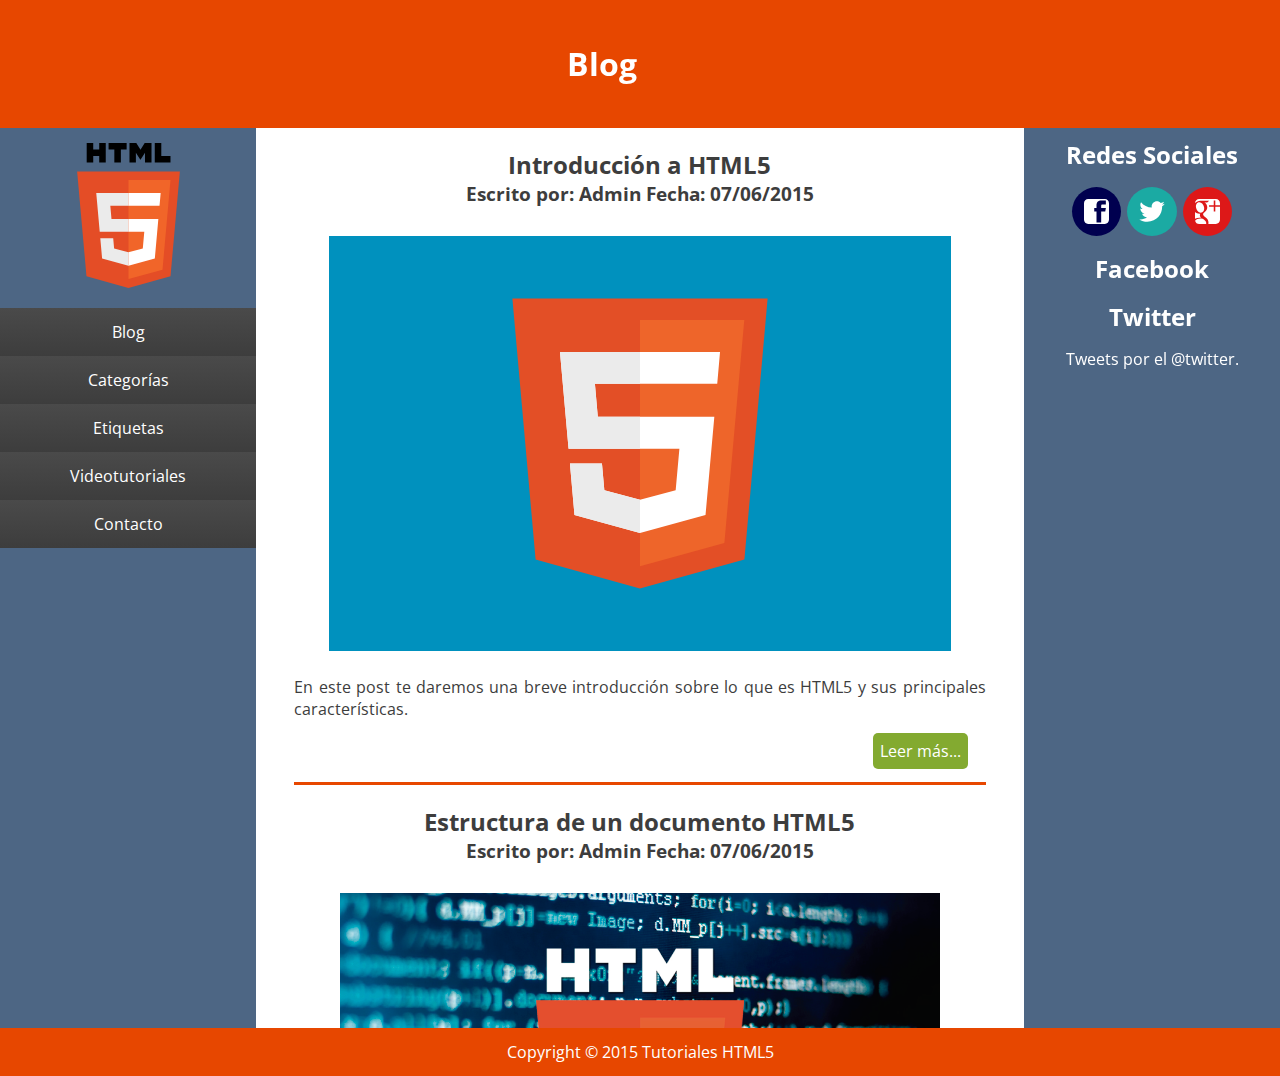
==== commit 639c3759: "Mas responsivo (menu y sidebars)" ====
--- a/blog.html
+++ b/blog.html
@@ -16,28 +16,34 @@
             <h1>Blog</h1>
         </header>
         <div role="main" class="contenido">
-            <nav class="menu">
+            <aside role="complementary" class="sidebar-left">                
                 <img class="logo" src="img/HTML5%20Logo.svg" />
-                <ul>
-                    <li><a href="blog.html">Blog</a></li>
-                    <li><span class="op-categorias">Categorías</span>
-                        <ul class="op-oculta">
-                            <li><a href="tutoriales.html">Tutoriales</a></li>
-                            <li><a href="videos.html">Videotutoriales</a></li>
-                        </ul>
-                    </li>
-                    <li><span class="op-etiquetas">Etiquetas</span>
-                        <ul class="op-oculta">
-                            <li><a href="etiqueta-html5.html">HTML5</a></li>
-                            <li><a href="etiqueta-css.html">CSS</a></li>
-                            <li><a href="tutoriales.html">Tutoriales</a></li>
-                            <li><a href="videos.html">Videotutoriales</a></li>
-                        </ul>
-                    </li>
-                    <li><a href="videos.html">Videotutoriales</a></li>
-                    <li><a href="contacto.html">Contacto</a></li>
-                </ul>    
-            </nav>
+                <label class="mobile_menu" for="mobile_menu">
+                    <span>≡</span>
+                </label>
+                <input id="mobile_menu" type="checkbox">
+                <nav class="menu">
+                    <ul>
+                        <li><a href="blog.html">Blog</a></li>
+                        <li><span class="op-categorias">Categorías</span>
+                            <ul class="op-oculta">
+                                <li><a href="tutoriales.html">Tutoriales</a></li>
+                                <li><a href="videos.html">Videotutoriales</a></li>
+                            </ul>
+                        </li>
+                        <li><span class="op-etiquetas">Etiquetas</span>
+                            <ul class="op-oculta">
+                                <li><a href="etiqueta-html5.html">HTML5</a></li>
+                                <li><a href="etiqueta-css.html">CSS</a></li>
+                                <li><a href="tutoriales.html">Tutoriales</a></li>
+                                <li><a href="videos.html">Videotutoriales</a></li>
+                            </ul>
+                        </li>
+                        <li><a href="videos.html">Videotutoriales</a></li>
+                        <li><a href="contacto.html">Contacto</a></li>
+                    </ul>    
+                </nav>
+            </aside>
             <div class="wrap">
                 <section class="contenedor-post">
                     <header class="titulo-post">
@@ -132,7 +138,7 @@
                     <footer class="leer-mas"><a href="video-nav.html">Leer más...</a></footer>
                 </section> 
             </div>
-            <aside role="complementary" class="sidebar">
+            <aside role="complementary" class="sidebar-right">
                 <div class = "redes-sociales">
                     <h2>Redes Sociales</h2>
                     <ul>
@@ -142,6 +148,12 @@
                     </ul>    
                 </div>
                 <div class="redes-sociales">
+                    <h2>Facebook</h2>
+                    <div class="facebook">
+                        <div class="facebook"><div class="fb-page" data-href="https://www.facebook.com/facebook"
+   data-height = "130" data-hide-cover="false" data-show-facepile="false" 
+  data-show-posts="false"></div></div>                        
+                    </div>
                     <h2>Twitter</h2>
                     <div class="twitter">
                         <a class="twitter-timeline"  href="https://twitter.com/twitter" data-widget-id="607341959796002816">Tweets por el @twitter.</a>                 
--- a/css/estilos.css
+++ b/css/estilos.css
@@ -4,10 +4,18 @@
     padding: 0;
 }
 
+label.mobile_menu span {
+    display: none;
+}
+input#mobile_menu {
+    display: none;
+}
+
 html, body{
     font-family: 'Open Sans', sans-serif;
     height: 100%;
-    color: #3D3D3D;       
+    color: #3D3D3D;
+    background-color: #4d6684;
 }
 
 .titulo-pagina, .footer{
@@ -26,7 +34,7 @@
 
 .footer{
     width: 100%;
-    position: absolute;
+    position: relative;
     line-height: 3;
     clear: both;
 }
@@ -39,7 +47,6 @@
 
 .contenido{
     height: 100%;
-    
 }
 
 .wrap{
@@ -50,36 +57,39 @@
     max-height: 100%;
     width: 60%;
     overflow-y: scroll;
+    background-color: #fff;
 }
 
 /*Columna Izquierda (Menú)*/
-.menu{
+.sidebar-left{
     background-color: #4D6684;
     color: white;
     width: 20%;
     float: left;
-    height:100%;
-    text-align: center;
-}
-
-.menu a, .sidebar a{
+    /*height:100%;
+    height:455px;*/
+    text-align: center;
+    background-color: #4d6684;
+}
+
+.sidebar-left a, .sidebar-right a{
     color: white;
     text-decoration: none;
 }
 
-.menu li{
+.sidebar-left li{
     list-style-type: none;
     line-height: 3;
     text-align: center;
     background: linear-gradient(#4A4A4A, #3D3D3D);
 }
 
-.menu li.active ul{
+.sidebar-left li.active ul{
     display: block;
     
 }
 
-.menu ul{
+.sidebar-left ul{
     margin-top: 15px;
     padding: 0;
     text-align: center;
@@ -87,7 +97,7 @@
     border-top-left-radius: 5px;
 }
 
-.menu ul ul.op-oculta{
+.sidebar-left ul ul.op-oculta{
     display: none;
     margin-top: 0;
     
@@ -110,7 +120,7 @@
 
 
 /*Columna Derecha (Sidebar)*/
-.sidebar{
+.sidebar-right{
     background-color: #4D6684;
     color: white;
     width: 20%;    
@@ -119,20 +129,20 @@
     text-align: center;
 }
 
-.sidebar h2{
+.sidebar-right h2{
     text-align: center;
     margin-bottom: 15px;
     margin-top: 10px;
 }
 
-.sidebar ul{
+.sidebar-right ul{
     padding: 0;
     width: 100%;
     margin-left: auto;
     margin-right: auto;
 }
 
-.sidebar ul li{
+.sidebar-right ul li{
     list-style-type: none;
     width: 20%;
     min-width: 50px;
@@ -174,6 +184,7 @@
     margin-top: 30px;
     text-align: center;
     width: 90%;
+    overflow: hidden;
 }
 
 .imagen-post img{
@@ -183,7 +194,7 @@
 }
 
 .imagen-post img:hover{
-    transform: scale(1.05);
+    transform: scale(1.1);
 }
 
 .fragmento-post{
@@ -495,13 +506,69 @@
     float: right;
 }
 
-@media only screen and (max-width: 930px) {
-
-body{
+@media only screen and (max-width: 940px) {
+
+.wrap{
+    margin-left: 5%;
+    width: 90%;
+}
+
+.logo {
+    margin-left: -20%;
+}
+    
+.menu{
     display: none;
-}
-
-
-
-
-}
+    margin-bottom: 15px;
+    margin-top: -10px;
+}
+
+.sidebar-left{
+    width: 100%
+}
+    
+.sidebar-right {
+    margin-left: 12.5%;
+    width: 75%;
+    margin-top: 60px;
+    margin-bottom: 60px;
+}
+.contenido {
+    height: auto;
+}
+.sidebar-right ul li {
+    width: 10%;
+}
+    
+.twitter-timeline{
+    height: 500px;
+}
+label.mobile_menu span {
+    display: inline;
+}
+    
+label.mobile_menu {
+    border: 3px solid #fff;
+    border-radius: 10px;
+    color: #ffffff;
+    display: block;
+    font-family: tahoma;
+    font-size: 28px;
+    height: 40px;
+    margin-bottom: 65px;
+    margin-left: 60%;
+    margin-top: -95px;
+    padding-bottom: 0;
+    padding-right: 0;
+    padding-top: 0;
+    position: relative;
+    text-shadow: 0.1em 0.1em 0.1em black;
+    width: 40px;
+}
+
+#mobile_menu:checked + .menu {
+    display: block;
+}
+
+    
+}
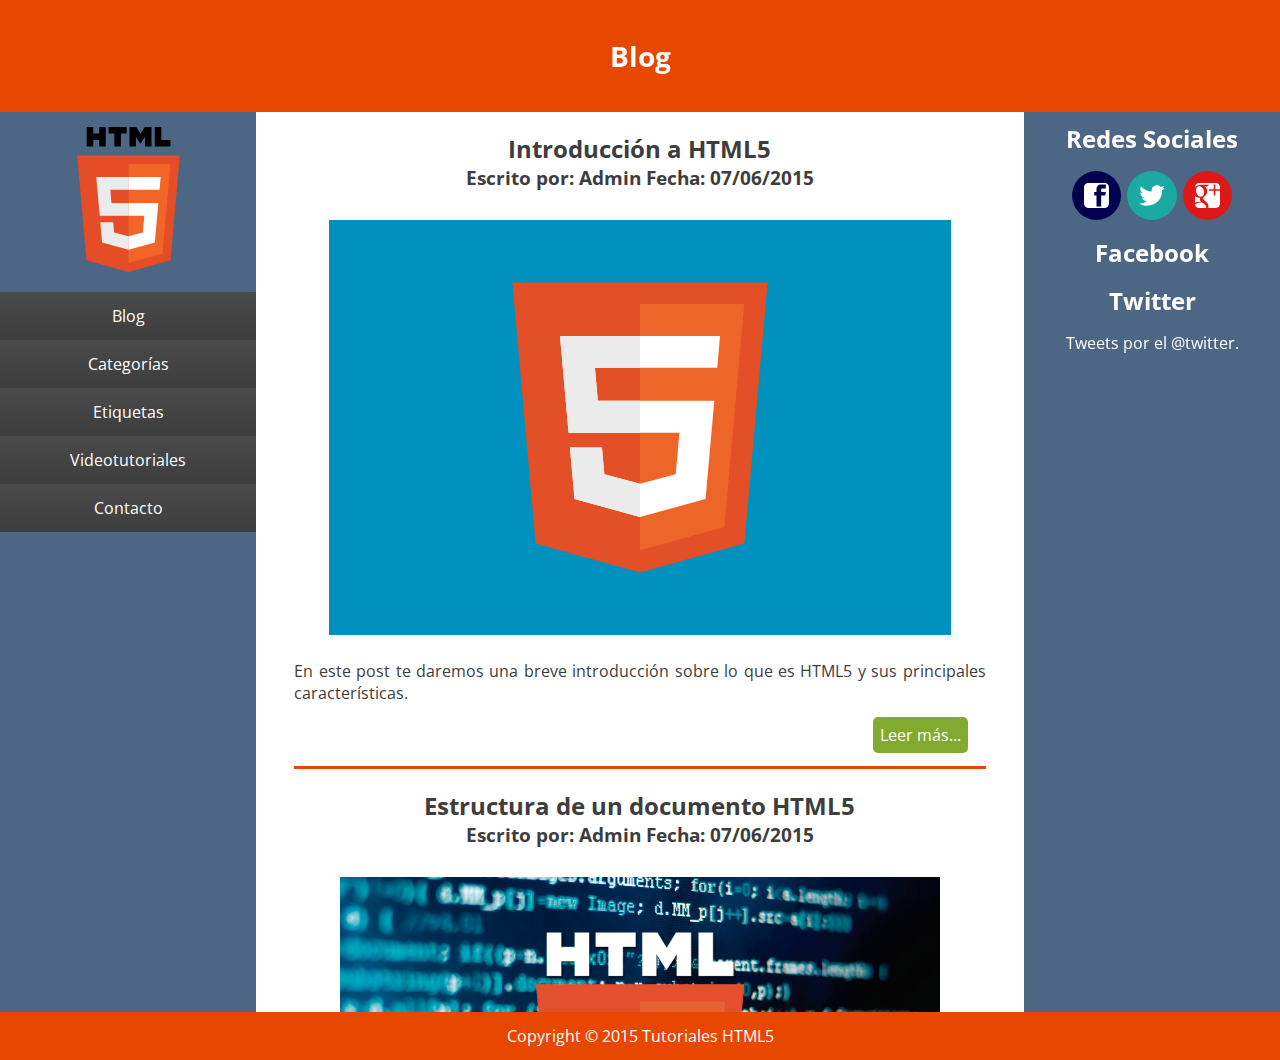
==== commit 6f0f2e59: "Responsivo a todos las entradas y pagina principal(blog)" ====
--- a/blog.html
+++ b/blog.html
@@ -2,6 +2,7 @@
 <html>
     <head>
         <meta charset="utf-8" />
+        <meta content="width=device-width, initial-scale=1.0, maximum-scale = 1" name="viewport">
         <title>Tutoriales HTML5 - Blog</title>
         <link href='http://fonts.googleapis.com/css?family=Open+Sans:400,700,400italic,700italic' rel='stylesheet' type='text/css'>
         <link href="css/estilos.css" rel="stylesheet" type="text/css">
@@ -13,7 +14,7 @@
     </head>
     <body>
         <header class="titulo-pagina">
-            <h1>Blog</h1>
+            <span>Blog</span>
         </header>
         <div role="main" class="contenido">
             <aside role="complementary" class="sidebar-left">                
@@ -113,7 +114,7 @@
                 </section>
                 <section class="contenedor-post">
                     <header class="titulo-post">
-                        <h2>Usando etiqueta Form en HTML5 (nuevos elementos)</h2>
+                        <h2>Usando etiqueta Form en HTML5</h2>
                         <h3>Escrito por: Admin Fecha: 07/06/2015</h3>
                     </header>
                     <div  class="imagen-post">
--- a/css/estilos.css
+++ b/css/estilos.css
@@ -28,8 +28,9 @@
     line-height: 4;      
 }
 
-.titulo-pagina h1{
-    margin-left: -6%      
+.titulo-pagina span{
+    font-size: 28px;
+    font-weight: bold;  
 }
 
 .footer{
@@ -324,6 +325,7 @@
 
 .formulario-comentarios{
     width: 55%;
+    min-width: 392px;
     margin-left: auto;
     margin-right: auto;
 }
@@ -358,7 +360,7 @@
     margin-left: auto;
     margin-right: auto;
     padding: 17px;
-    width: 12%;
+    width: 40%;
     text-align: center;
 }
 
@@ -401,6 +403,9 @@
     width: 36%;
 }
 
+#comentarios-enviados{
+    margin-bottom: 40px;
+}
 /*PAGINA CONTACTO--------------------------------------------------------------------------------------------------------------*/
 .contacto{
     margin-left: auto;
@@ -569,6 +574,40 @@
 #mobile_menu:checked + .menu {
     display: block;
 }
-
-    
-}
+    
+.titulo-pagina span{
+    font-size: 18px;
+}
+
+}
+
+@media only screen and (max-width: 480px) {
+    
+
+
+textarea#mensaje {
+    width: 100%;
+}
+.formulario-comentarios {
+    min-width: 280px
+}
+
+
+}
+
+@media only screen and (max-width: 413px) {
+
+pre.post-1 {
+    text-align: center;
+    width: 86%;
+    font-size: 9px;
+}
+.formulario-comentarios {
+    min-width: 270px;
+}
+    
+.titulo-pagina span{
+    font-size: 14px;
+}
+
+}